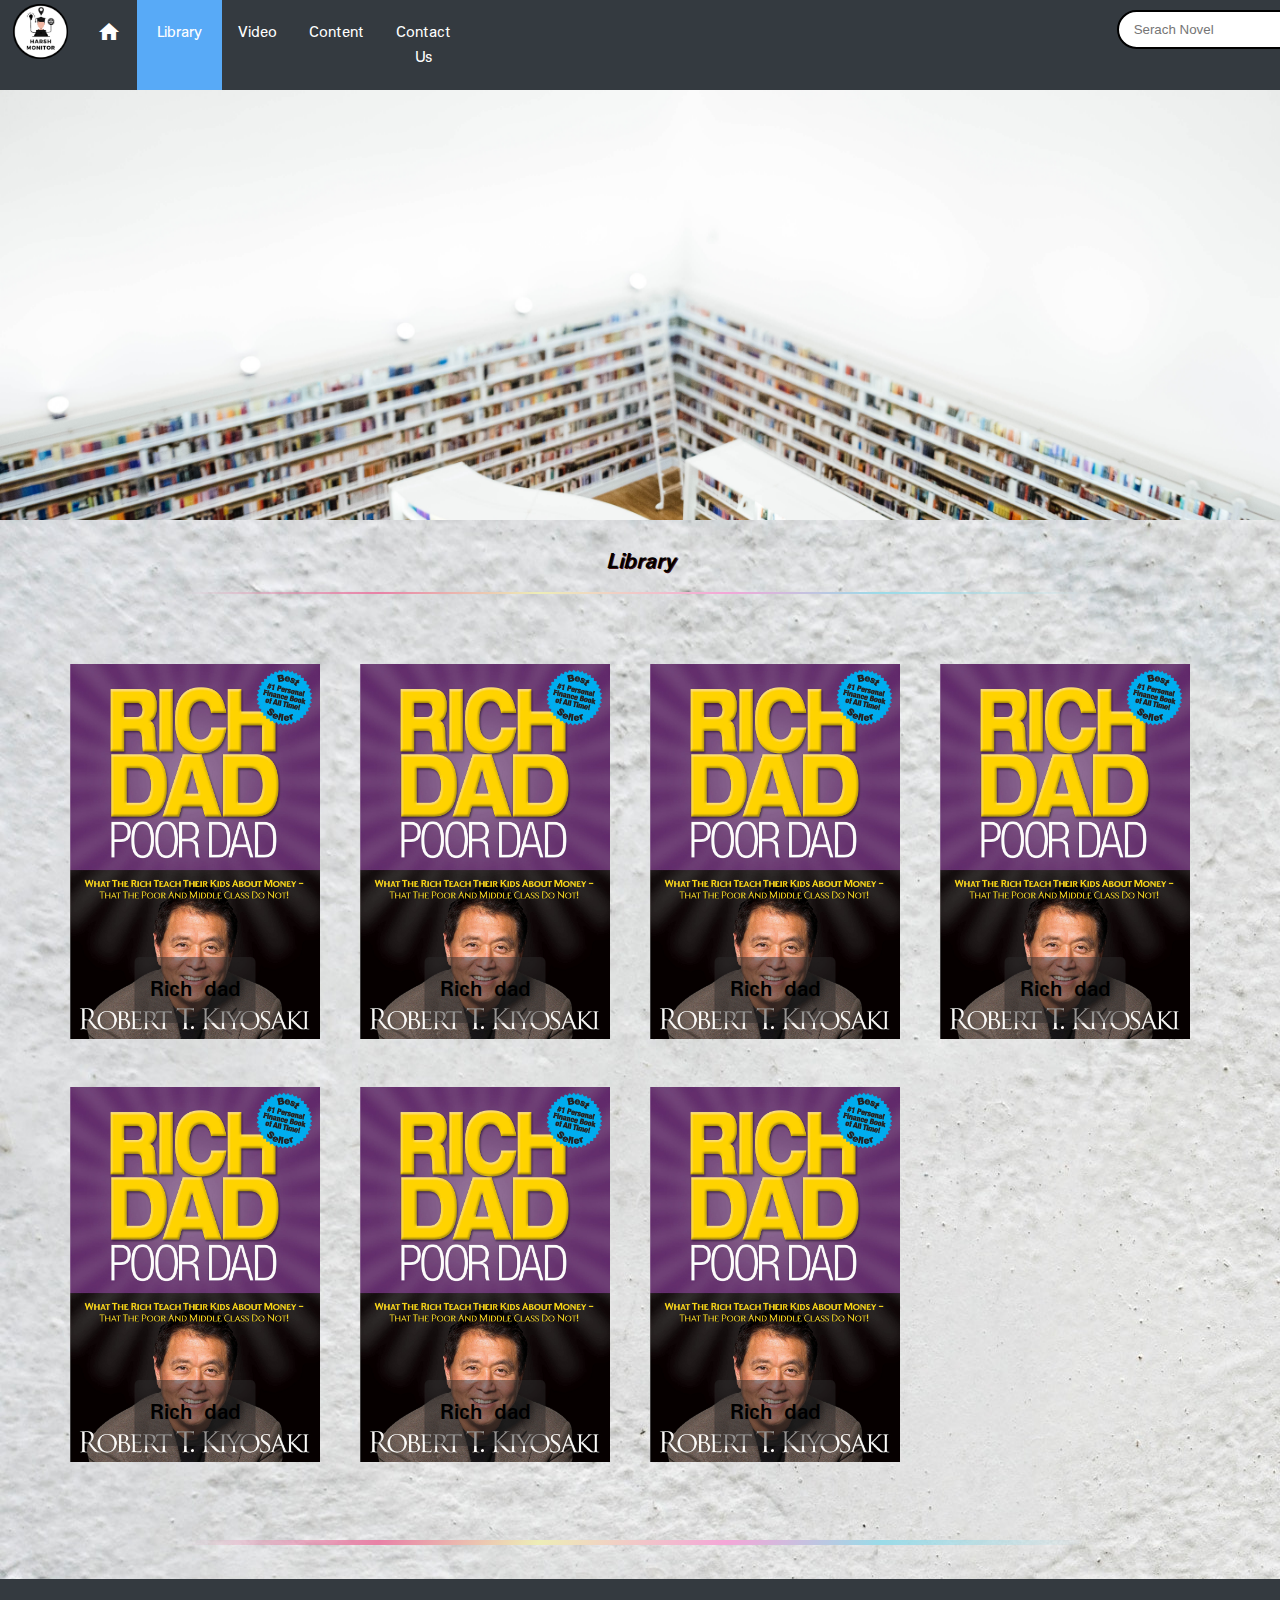
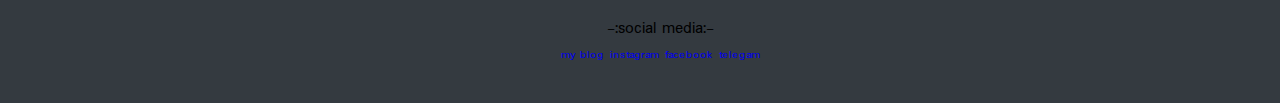
==== collage_books.html @ 4bc4c2d8 "initial commit" ====
<!DOCTYPE html>
<html lang="en">

<head>
    <meta charset="UTF-8">
    <meta name="viewport" content="width=device-width, initial-scale=1.0">
    <title>library</title>
    <link rel="stylesheet" href="css.css">
    <link rel="preconnect" href="https://fonts.gstatic.com">
    <link href="https://fonts.googleapis.com/css2?family=Roboto+Slab:wght@100&display=swap" rel="stylesheet">
    <link href="https://fonts.googleapis.com/icon?family=Material+Icons" rel="stylesheet">
    <link rel="stylesheet" href="ncss.css">
    <link rel="preconnect" href="https://fonts.gstatic.com">
    <link href="https://fonts.googleapis.com/css2?family=Padauk&display=swap" rel="stylesheet">


</head>


<body>
    <header>
        <a href="index.html"><img src="image/PicsArt_07-08-07.31.16.png" alt="logo" class="logo" style=" height: 55px;"></a>
        <nav class="nav nav-item has-dropdown">
            <a href="#"><span class="material-icons">menu</span> </a>

            <ul class="ul">
                <li class="li"> <a href="index.html"><span class="material-icons">home</span></a></li>
                <li class="li active">
                    <div class="dropdown">
                        <button class="dropbtn active">Library</button>
                        <div class="dropdown-content">
                            <a href="Library.html">Collage</a>
                            <a href="Library.html">Novel</a>
                        </div>
                    </div>

                </li>
                <li class="li"><a href="video.html">Video</a></li>
                <li class="li"><a href="content.html">Content</a></li>
                <li class="li"><a href="contact us.html">Contact Us</a></li>
            </ul>
            <div class="search">
                <input type="text" name="nsearch" id="ns" placeholder="Serach Novel">
            </div>

    </header>

    <div class="parallax_top container" style="  background-image: url(image/123.jpg);">


    </div>


    <main class="main">
<br>
        <h2 class="center heading">Library
            <hr class="hr">
        </h2>
        <div class="lib">
            <div class="row">
                <a href="#">
                    <div class="imgbox">
                        <img src="image/novel.jpg" alt="novel">
                        <h2 class=" nname">Rich dad</h2>
                    </div>
                </a>


                <a href="#">
                    <div class="imgbox">
                        <img src="image/novel.jpg" alt="novel">
                        <h2 class=" nname">Rich dad</h2>
                    </div>
                </a>


                <a href="#">
                    <div class="imgbox">
                        <img src="image/novel.jpg" alt="novel">
                        <h2 class=" nname">Rich dad</h2>
                    </div>
                </a>


                <a href="#">
                    <div class="imgbox">
                        <img src="image/novel.jpg" alt="novel">
                        <h2 class=" nname">Rich dad</h2>
                    </div>
                </a>


                <a href="#">
                    <div class="imgbox">
                        <img src="image/novel.jpg" alt="novel">
                        <h2 class=" nname">Rich dad</h2>
                    </div>
                </a>


                <a href="#">
                    <div class="imgbox">
                        <img src="image/novel.jpg" alt="novel">
                        <h2 class=" nname">Rich dad</h2>
                    </div>
                </a>


                <a href="#">
                    <div class="imgbox">
                        <img src="image/novel.jpg" alt="novel">
                        <h2 class=" nname">Rich dad</h2>
                    </div>
                </a>


            </div>
        </div>

        <hr class="hr1">
        <br>
    </main>



    <footer class="footer">
        <ul class="center">
            -:social media:-
            <br>
            <a href="work.html">my blog</a>
            <a href="work.html">instagram</a>
            <a href="work.html">facebook</a>
            <a href="work.html">telegam</a>
        </ul>

    </footer>

</body>

</html>
---- ncss.css ----
html {
    scroll-behavior: smooth;
    background-size: auto;
  }
                                                /* body */
body{
    padding: 0px;
    margin: 0px;
    font-family: 'Padauk', sans-serif;
    background-image: url(image/back1.jpg);
    
}







                                                    /* header */

/* navbar */

@media only screen and (min-width: 800px){
    header{
        display: flex;
        background-color: #343A40;
        position: sticky;
        top: 0;
        margin: 0;
        z-index: 2;
    }
    
    .logo{
    
        height: 55px;
        text-align: center;
        padding: 1px 10px 1px 10px;
        font-size: 17px;
        margin: 3px;
    }
    .ul{
        display: flex;
        overflow: auto;
        margin: 0px;
        padding: 0px;
      }
      .li
      {
        float: left;
        list-style: none;
        margin: 0px;
      
       }
    .nav>a{
        display: none;
        }
    .nav{
        display: flex;
    }
    .nav a{
        float: left;
        text-align: center;
        color:white;
        /* margin: 5px; */
        padding: 20px 16px;
        text-decoration: none;
        font-size: 17px;
    }
    
    .nav a:hover{
        background-color: #ddd;
      color: black;
    }
    
     .active {
        background-color: #58aaf7;
        /* padding: 20px; */
        color: white;
      }
    
    
      .dropdown {
        float: left;
        overflow: hidden;
      }
      
      /* Dropdown button */
      .dropdown .dropbtn {
        font-size: 17px;
        border: none;
        /* outline: none; */
        color: white;
        padding: 20px;
        background-color: inherit;
        font-family: inherit; 
        margin: 0px;
      }
      
      /* Add a red background color to navbar links on hover */
      .dropdown:hover .dropbtn {
        background-color: #ddd;
        color: black;
        width: auto;
      }
      
      /* Dropdown content (hidden by default) */
      .dropdown-content {
        display: none;
        position: absolute;
        background-color: #f9f9f9;
        box-shadow: 0px 8px 16px 0px rgba(0,0,0,0.2);
        z-index: 2;
      }
      
      /* Links inside the dropdown */
      .dropdown-content a {
        float: none;
        color: black;
        padding: 12px 16px;
        display: block;
        text-align: left;
      }
      
      
      /* Show the dropdown menu on hover */
      .dropdown:hover .dropdown-content {
        display: block;
      }
    
    .search input{
        padding: 10px 15px;
        margin-top: 10px;
        border: 2px solid black;
        border-radius: 55px;
          
    }
    .search{
        padding-left: 650px;
    }
    
    
}

@media only screen and (max-width: 800px){
    header{
        display: flex;
        justify-content: space-between;
        background-color: #343A40;
        position: sticky;
        top: 0;
        margin: 0;
        z-index: 2;
    }
    .nav a{
        text-align: center;
        color:white;
        text-decoration: none;
        font-size: 17px;
    }
    
    .logo{
    
        height: 55px;
        text-align: center;
        margin: auto;
        padding: 1px 10px 1px 10px;
        font-size: 17px;
        margin: 3px;
    }
     .ul{
        display: none;
        position: absolute ;
        top: 10px;
        width: auto;
        z-index: 2;
        background: #343A40;
        align-items: center;
        justify-content: space-around;
        height: auto;
        margin-top: 2rem;
        padding: 0.5rem;
       
        transform: translateX(-40%);
        transition: opacity .15s ease-out;
      }
      .active{
          background-color: #58aaf7;
          padding-right: 100px;
      }
      .li{
        width: 100%;
        height: 100%;
        list-style: none;
        /* border: 2px solid black; */
        /* background-color: #343A40; */
      }
      
      .nav:focus-within .ul{
        opacity: 1;
        display: block;
        pointer-events: auto;
      }
       .nav > a{
            
           display: block;
           margin-top: 20px;
           margin-right: 15px;
           float: left;
            
       }
    
    
    
    
      .dropdown {
        float: left;
        margin: 0px;
        overflow: hidden;
      }
      
      /* Dropdown button */
      .dropdown .dropbtn {
        font-size: 17px;
        border: none;
        /* outline: none; */
        color: white;
        background-color: inherit;
        font-family: inherit; 
        margin-bottom: 0%;
      }
      
      /* Add a red background color to navbar links on hover */
      .dropdown:hover .dropbtn {
        background-color: #ddd;
        color: black;
        width: auto;
      }
      
      /* Dropdown content (hidden by default) */
      .dropdown-content {
        display: none;
        position: absolute;
        background-color: #f9f9f9;
        box-shadow: 0px 8px 16px 0px rgba(0,0,0,0.2);
        z-index: 2;
      }
      
      /* Links inside the dropdown */
      .dropdown-content a {
        float: none;
        color: black;
        padding: 12px 16px;
        display: block;
        text-align: left;
      }
      
      
      /* Show the dropdown menu on hover */
      .dropdown:hover .dropdown-content {
        display: block;
      }
    
      .search input{
        padding: 10px 15px;
        margin-top: 10px;
        border: 2px solid black;
        border-radius: 55px;
          
    }
   
}











/* head image */

  @media only screen and (min-width: 800px){
    .parallax_top {
        min-height: 430px;
        width: auto;
        background-attachment: fixed;
        background-position: center;
        background-repeat: no-repeat;
        background-size: cover;
      }
    
    
}
@media only screen and (max-width: 800px){
    .parallax_top {
        display: none;
      }
    
}






                                             /* main */
main{
    background-image: url(image/back1.jpg);
    background-color: aliceblue;
    /* background-repeat: repeat; */
    
}


/* main  heading*/

  .heading{
    margin-top: 0px;
    font-weight: bold;
    text-shadow: 1px 1px 0px rgb(71, 16, 16);
    font-style: italic;
  }
  .hr{
    border: 0;  
    padding-top:0px; 
    height: 2px; 
    background-image: linear-gradient( 122.3deg,  rgba(111,71,133,0) 14.6%, rgba(232,129,166,1) 29.6%, rgba(237,237,183,1) 42.1%, rgba(244,166,215,1) 56.7%, rgba(154,219,232,1) 68.7%, rgba(238,226,159,0) 84.8% );
  }
 

 /* main home */



  .block1{
    padding: 20px;
    margin:  0px;
    display: flex;
    background-repeat: no-repeat;
    background-size:cover;
    height: 600px;
}
.block1 div{
    margin: auto;
    margin-top: 10px;
    
}
.block2{
    
    padding: 20px;
    margin:  0px;
    display: flex;
    background-repeat: no-repeat;
    background-size:cover;
    height: 600px;
}
.block2 div{
    color: white;
    margin: auto;
    margin-top: 10px;
    
}
.block3{
    padding: 20px;
    margin:  0px;
    display: flex;
    background-repeat: no-repeat;
    background-size:cover;
    height: 600px;
}
.block3 div{
    margin: auto;
    margin-top: 10px;
    /* color: white; */
    
}


.center{
    text-align: center;
}

.but{
    padding: 10px;
    border: 2px solid #58aaf7 ;
    color: #58aaf7;
    width: 270px;
}
.but:hover{
    background-color: #58aaf7;
    color: black;
}





/* main form */
.contact{
    display: flex;
    text-align: justify;
    background-color: rgb(68, 67, 67);
    margin: 20px;   
}
.pcontact{
    flex: 1;
    margin: auto;
    text-align: center;  
    color: white;
    font-size: 20px;     
}
.pcontact img{
    padding-bottom: 15px;
}
.cform{
    text-align: center;
    background-color:white;
    margin: 5px;
    padding: 125px;
    flex: 1.5;


}
.main input {
    margin-bottom:20px; 
    padding:5px ;
    font-size:22px;
    background: none;
    width:100%;
    background-color: rgb(189, 217, 226);
}
textarea{
    margin-bottom:20px; 
    padding:5px ;
    width:100%;
    font-size:20px;
    background: none;
    background-color: lightblue;
}
button {
    margin-bottom:20px; 
    padding:5px ;
    font-size:22px;
    background: none;
    width:60%;
}
.parallax_top1 {
    min-height: 260px;
    width: auto;
    background-attachment: fixed;
    background-position: center;
    background-repeat: no-repeat;
    background-size: cover    ;
  }












/* main video */
.row{
    display: flex;
    flex-wrap: wrap;
    }
    
    
  @media only screen and (min-width: 800px){
    
    .box{
        border-radius: 5px;
        text-align: center;
        margin: auto;
        margin-top: 5px;
        margin-bottom: 10px;
        background-color: aliceblue;
        /* border:  2px solid black; */
        width: 400px;
        
        box-shadow: 1px 3px 5px  rgb(65, 63, 63);
    }
    .box iframe{
        width:400px;
        height: 315px;
    }
    .box h1{
        position: absolute;
    }
    
    .box a{
        text-decoration: none;
        color: black;
    }

  }

  @media only screen and (max-width: 800px){
    .box{
        border-radius: 5px;
        text-align: center;
        margin: auto;
        margin-top: 5px;
        margin-bottom: 10px;
        background-color: aliceblue;
        /* border:  2px solid black; */
        width: 330px;
        
        box-shadow: 1px 3px 5px  rgb(65, 63, 63);
    }
    .box iframe{
        width:330px;
        height: 315px;
    }
    .box h1{
        position: absolute;
    }
    
    .box a{
        text-decoration: none;
        color: black;
    }


  }


/* main image  */
.lib{
    margin: 50px;
}

.imgbox{
    position: relative;
    z-index: 1;
    text-align: center;
    margin-top: 10px;
    margin-bottom: 10px;
    margin: 20px;
    
   
}
.imgbox:hover{
    box-shadow: 5px 5px 5px  rgb(65, 63, 63);
    cursor: pointer;
    margin: 15px;    
}
.imgbox img{
    width: 250px;
}
.imgbox img:hover{
    width: 251.5px;
}

.nname{
    position: absolute;
    top: 80%;
    left: 50%;
    transform: translate(-50%, -50%);
    background: rgb(247, 243, 243); 
    background: rgba(44, 41, 41, 0.5);
    color: #000000; /* Grey text */
    padding: 15px; 
    border-radius: 5px;
    
}

/* main content */

.content{
    border: 2px solid rgb(112, 111, 108);
    margin: 20px;    
    padding:0px 5px;
    text-align: center;    
    box-shadow:2px 3px 1px rgb(194, 180, 154) ;
    
}
.content_color{
    background-color:rgb(216, 212, 207);
}
.head-content{
    margin-bottom: 0px;
}
.content a{
    text-decoration: none;
}

.hr1{
    border: 0;  
    padding-top:0px; 
    height: 5px; 
    background-image: linear-gradient( 122.3deg,  rgba(111,71,133,0) 14.6%, rgba(232,129,166,1) 29.6%, rgba(237,237,183,1) 42.1%, rgba(244,166,215,1) 56.7%, rgba(154,219,232,1) 68.7%, rgba(238,226,159,0) 84.8% );
    margin-bottom: 10px;
  }
#content{
    padding-bottom: 50px;
}










                                                    /* footer */



.footer{
  background-color: #343A40;
  padding: 20px;
  font-size: 17px;
  }
 .footer a{
  text-decoration: none;
  /* color: white; */
  font-size: 12px;   
  }
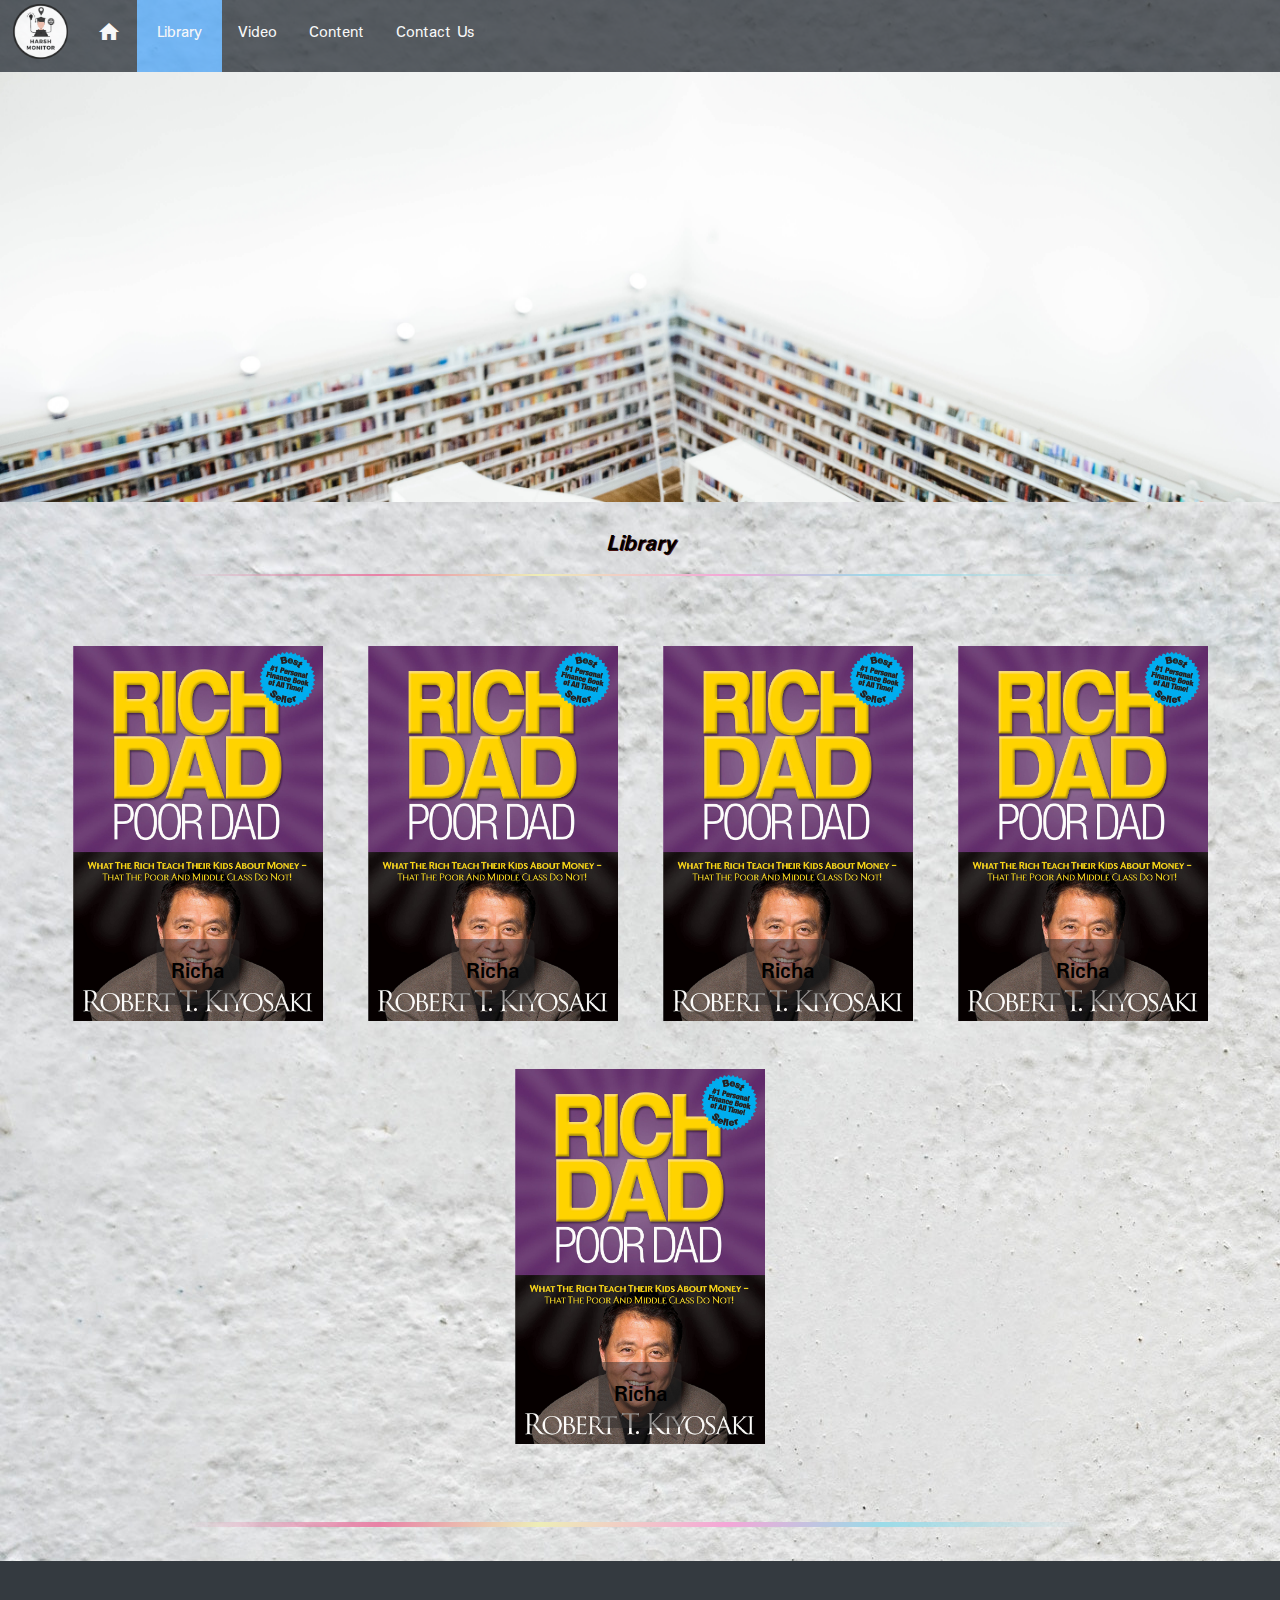
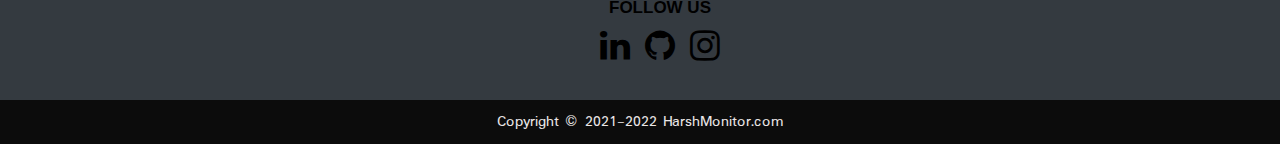
==== commit b655e4ae: "majar change" ====
--- a/collage_books.html
+++ b/collage_books.html
@@ -12,6 +12,7 @@
     <link rel="stylesheet" href="ncss.css">
     <link rel="preconnect" href="https://fonts.gstatic.com">
     <link href="https://fonts.googleapis.com/css2?family=Padauk&display=swap" rel="stylesheet">
+    <link rel="stylesheet" href="http://cdnjs.cloudflare.com/ajax/libs/font-awesome/4.3.0/css/font-awesome.min.css">
 
 
 </head>
@@ -39,9 +40,9 @@
                 <li class="li"><a href="content.html">Content</a></li>
                 <li class="li"><a href="contact us.html">Contact Us</a></li>
             </ul>
-            <div class="search">
+            <!-- <div class="search">
                 <input type="text" name="nsearch" id="ns" placeholder="Serach Novel">
-            </div>
+            </div> -->
 
     </header>
 
@@ -58,82 +59,120 @@
         </h2>
         <div class="lib">
             <div class="row">
-                <a href="#">
-                    <div class="imgbox">
+                <div class="contaniar">
+                    <div class="imgbox" onclick="hide(richa)">
                         <img src="image/novel.jpg" alt="novel">
-                        <h2 class=" nname">Rich dad</h2>
+                        <h2 class=" nname">Richa</h2>
                     </div>
-                </a>
+
+                    <div id="richa" style="display: none;">
+                        <div id="bar">
+                            <a href="#"><button class="READ">READ</button></a>
+          <a href="#"><button class="PURCHASE">PURCHASE</button></a>
+          <a href="#"><button class="RENT">RENT</button></a>
+                        </div>
+                    </div>
+                </div>
 
 
-                <a href="#">
-                    <div class="imgbox">
+
+                <div class="contaniar">
+                    <div class="imgbox" onclick="hide(rich)">
                         <img src="image/novel.jpg" alt="novel">
-                        <h2 class=" nname">Rich dad</h2>
+                        <h2 class=" nname">Richa</h2>
                     </div>
-                </a>
+
+                    <div id="rich" style="display: none;">
+                        <div id="bar">
+                            <a href="#"><button class="READ">READ</button></a>
+          <a href="#"><button class="PURCHASE">PURCHASE</button></a>
+          <a href="#"><button class="RENT">RENT</button></a>
+                        </div>
+                    </div>
+                </div>
 
 
-                <a href="#">
-                    <div class="imgbox">
+
+                <div class="contaniar">
+                    <div class="imgbox" onclick="hide(rich_dad)">
                         <img src="image/novel.jpg" alt="novel">
-                        <h2 class=" nname">Rich dad</h2>
+                        <h2 class=" nname">Richa</h2>
                     </div>
-                </a>
+
+                    <div id="rich_dad" style="display: none;">
+                        <div id="bar">
+                            <a href="#"><button class="READ">READ</button></a>
+                            <a href="#"><button class="PURCHASE">PURCHASE</button></a>
+                            <a href="#"><button class="RENT">RENT</button></a>
+                        </div>
+                    </div>
+                </div>
 
 
-                <a href="#">
-                    <div class="imgbox">
+
+                <div class="contaniar">
+                    <div class="imgbox" onclick="hide(rich_dad1)">
                         <img src="image/novel.jpg" alt="novel">
-                        <h2 class=" nname">Rich dad</h2>
+                        <h2 class=" nname">Richa</h2>
                     </div>
-                </a>
+
+                    <div id="rich_dad1" style="display: none;">
+                        <div id="bar">
+                            <a href="#"><button class="READ">READ</button></a>
+          <a href="#"><button class="PURCHASE">PURCHASE</button></a>
+          <a href="#"><button class="RENT">RENT</button></a>
+                        </div>
+                    </div>
+                </div>
 
 
-                <a href="#">
-                    <div class="imgbox">
+
+                <div class="contaniar">
+                    <div class="imgbox" onclick="hide(rich_dad2)">
                         <img src="image/novel.jpg" alt="novel">
-                        <h2 class=" nname">Rich dad</h2>
+                        <h2 class=" nname">Richa</h2>
                     </div>
-                </a>
 
+                    <div id="rich_dad2" style="display: none;">
+                        <div id="bar">
+                            <a href="#"><button class="READ">READ</button></a>
+          <a href="#"><button class="PURCHASE">PURCHASE</button></a>
+          <a href="#"><button class="RENT">RENT</button></a>
+                        </div>
+                    </div>
+                </div>
 
-                <a href="#">
-                    <div class="imgbox">
-                        <img src="image/novel.jpg" alt="novel">
-                        <h2 class=" nname">Rich dad</h2>
-                    </div>
-                </a>
-
-
-                <a href="#">
-                    <div class="imgbox">
-                        <img src="image/novel.jpg" alt="novel">
-                        <h2 class=" nname">Rich dad</h2>
-                    </div>
-                </a>
 
 
             </div>
         </div>
-
+        
         <hr class="hr1">
         <br>
     </main>
-
-
+    
 
     <footer class="footer">
         <ul class="center">
-            -:social media:-
-            <br>
-            <a href="work.html">my blog</a>
-            <a href="work.html">instagram</a>
-            <a href="work.html">facebook</a>
-            <a href="work.html">telegam</a>
+            FOLLOW US
+            <div class="foot">
+                <a href="https://www.linkedin.com/in/harsh-sahu-14397a20b/"><i class="fa fa-linkedin size"></i></a>
+                <a href="https://github.com/harksahu"><i class="fa fa-github size"></i></a>
+                <a href="https://www.instagram.com/thoughts_castle/"><i class="fa fa-instagram size"></i></a>
+            </div>
         </ul>
 
     </footer>
+    
+    <p class="center copyright">Copyright © 2021-2022 HarshMonitor.com</p>
+    
+    
+            <script>
+                function hide(idd) {
+                    (idd.style.display != 'none') ? (idd.style.display = 'none') : (idd.style.display = 'block');
+                }
+            </script>
+    
 
 </body>
 
--- a/ncss.css
+++ b/ncss.css
@@ -1,7 +1,7 @@
-html {
-    scroll-behavior: smooth;
-    background-size: auto;
-  }
+html{
+  scroll-behavior: smooth;
+  background-size: auto;
+}
                                                 /* body */
 body{
     padding: 0px;
@@ -28,8 +28,11 @@
         position: sticky;
         top: 0;
         margin: 0;
+        opacity: 0.8;
+
         z-index: 2;
     }
+   
     
     .logo{
     
@@ -136,139 +139,136 @@
           
     }
     .search{
-        padding-left: 650px;
-    }
+      display: block;
+      justify-content: flex-end;
+      size: 5px;
+      }
     
     
 }
 
 @media only screen and (max-width: 800px){
     header{
-        display: flex;
-        justify-content: space-between;
+      
         background-color: #343A40;
         position: sticky;
         top: 0;
+        opacity: 0.8;
         margin: 0;
         z-index: 2;
     }
-    .nav a{
-        text-align: center;
-        color:white;
-        text-decoration: none;
-        font-size: 17px;
-    }
-    
     .logo{
-    
-        height: 55px;
-        text-align: center;
-        margin: auto;
-        padding: 1px 10px 1px 10px;
-        font-size: 17px;
-        margin: 3px;
-    }
-     .ul{
-        display: none;
-        position: absolute ;
-        top: 10px;
-        width: auto;
-        z-index: 2;
-        background: #343A40;
-        align-items: center;
-        justify-content: space-around;
-        height: auto;
-        margin-top: 2rem;
-        padding: 0.5rem;
-       
-        transform: translateX(-40%);
-        transition: opacity .15s ease-out;
-      }
-      .active{
-          background-color: #58aaf7;
-          padding-right: 100px;
-      }
-      .li{
-        width: 100%;
-        height: 100%;
-        list-style: none;
-        /* border: 2px solid black; */
-        /* background-color: #343A40; */
-      }
-      
-      .nav:focus-within .ul{
-        opacity: 1;
-        display: block;
-        pointer-events: auto;
-      }
-       .nav > a{
-            
-           display: block;
-           margin-top: 20px;
-           margin-right: 15px;
-           float: left;
-            
-       }
-    
-    
-    
-    
-      .dropdown {
-        float: left;
-        margin: 0px;
-        overflow: hidden;
-      }
-      
-      /* Dropdown button */
-      .dropdown .dropbtn {
-        font-size: 17px;
-        border: none;
-        /* outline: none; */
-        color: white;
-        background-color: inherit;
-        font-family: inherit; 
-        margin-bottom: 0%;
-      }
-      
-      /* Add a red background color to navbar links on hover */
-      .dropdown:hover .dropbtn {
-        background-color: #ddd;
-        color: black;
-        width: auto;
-      }
-      
-      /* Dropdown content (hidden by default) */
-      .dropdown-content {
-        display: none;
-        position: absolute;
-        background-color: #f9f9f9;
-        box-shadow: 0px 8px 16px 0px rgba(0,0,0,0.2);
-        z-index: 2;
-      }
-      
-      /* Links inside the dropdown */
-      .dropdown-content a {
-        float: none;
-        color: black;
-        padding: 12px 16px;
-        display: block;
-        text-align: left;
-      }
-      
-      
-      /* Show the dropdown menu on hover */
-      .dropdown:hover .dropdown-content {
-        display: block;
-      }
-    
-      .search input{
-        padding: 10px 15px;
-        margin-top: 10px;
-        border: 2px solid black;
-        border-radius: 55px;
-          
-    }
-   
+      /* align-items: center; */
+      height: 55px;
+      /* text-align: center; */
+      padding: 1px 10px 1px 10px;
+      font-size: 17px;
+      display: block;
+      margin: auto;
+
+
+  }
+  .ul{
+      display: flex;
+      overflow: auto;
+      margin: 0px;
+      padding: 0px;
+      margin: auto;
+    }
+    .li
+    {
+      float: left;
+      list-style: none;
+      margin: 0px;
+    
+     }
+  .nav>a{
+      display: none;
+      }
+  .nav{
+      display: flex;
+  }
+  .nav a{
+      float: left;
+      text-align: center;
+      color:white;
+      /* margin: 5px; */
+      padding: 20px 16px;
+      text-decoration: none;
+      font-size: 17px;
+  }
+  
+  .nav a:hover{
+      background-color: #ddd;
+    color: black;
+  }
+  
+   .active {
+      background-color: #58aaf7;
+      /* padding: 20px; */
+      color: white;
+    }
+  
+  
+    .dropdown {
+      float: left;
+      overflow: hidden;
+    }
+    
+    /* Dropdown button */
+    .dropdown .dropbtn {
+      font-size: 17px;
+      border: none;
+      /* outline: none; */
+      color: white;
+      padding: 20px;
+      background-color: inherit;
+      font-family: inherit; 
+      margin: 0px;
+    }
+    
+    /* Add a red background color to navbar links on hover */
+    .dropdown:hover .dropbtn {
+      background-color: #ddd;
+      color: black;
+      width: auto;
+    }
+    
+    /* Dropdown content (hidden by default) */
+    .dropdown-content {
+      display: none;
+      position: absolute;
+      background-color: #f9f9f9;
+      box-shadow: 0px 8px 16px 0px rgba(0,0,0,0.2);
+      z-index: 2;
+    }
+    
+    /* Links inside the dropdown */
+    .dropdown-content a {
+      float: none;
+      color: black;
+      padding: 12px 16px;
+      display: block;
+      text-align: left;
+    }
+    
+    
+    /* Show the dropdown menu on hover */
+    .dropdown:hover .dropdown-content {
+      display: block;
+    }
+  
+  .search input{
+      padding: 10px 15px;
+      margin-top: 10px;
+      border: 2px solid black;
+      border-radius: 55px;
+        
+  }
+  .search{
+      padding-left: 650px;
+  }
+     
 }
 
 
@@ -312,7 +312,6 @@
     background-image: url(image/back1.jpg);
     background-color: aliceblue;
     /* background-repeat: repeat; */
-    
 }
 
 
@@ -342,7 +341,7 @@
     display: flex;
     background-repeat: no-repeat;
     background-size:cover;
-    height: 600px;
+    height: 100vh;
 }
 .block1 div{
     margin: auto;
@@ -356,7 +355,7 @@
     display: flex;
     background-repeat: no-repeat;
     background-size:cover;
-    height: 600px;
+    height: 100vh;
 }
 .block2 div{
     color: white;
@@ -370,7 +369,7 @@
     display: flex;
     background-repeat: no-repeat;
     background-size:cover;
-    height: 600px;
+    height: 100vh;
 }
 .block3 div{
     margin: auto;
@@ -389,11 +388,15 @@
     border: 2px solid #58aaf7 ;
     color: #58aaf7;
     width: 270px;
+    transition: all 1s ease-in-out;
 }
 .but:hover{
-    background-color: #58aaf7;
-    color: black;
-}
+  background-color: #58aaf7;
+  color: black;
+  /* animation: harsh 2s ease-in 1 1 reverse alternate; */
+  transform:translateX(15px) ;  
+}
+
 
 
 
@@ -535,11 +538,17 @@
 
 
 /* main image  */
-.lib{
+
+
+
+@media only screen and (min-width: 800px){
+  .lib{
     margin: 50px;
-}
-
-.imgbox{
+    transition: all 1s ease-in-out;
+  
+  }
+  
+  .imgbox{
     position: relative;
     z-index: 1;
     text-align: center;
@@ -548,32 +557,221 @@
     margin: 20px;
     
    
-}
-.imgbox:hover{
+  }
+  .imgbox:hover{
     box-shadow: 5px 5px 5px  rgb(65, 63, 63);
     cursor: pointer;
-    margin: 15px;    
-}
+    transform: scale(1.1);   
+  }
+
 .imgbox img{
-    width: 250px;
-}
-.imgbox img:hover{
-    width: 251.5px;
-}
-
+  width: 250px;
+}
 .nname{
-    position: absolute;
-    top: 80%;
-    left: 50%;
-    transform: translate(-50%, -50%);
-    background: rgb(247, 243, 243); 
-    background: rgba(44, 41, 41, 0.5);
-    color: #000000; /* Grey text */
-    padding: 15px; 
-    border-radius: 5px;
-    
-}
-
+  position: absolute;
+  top: 80%;
+  left: 50%;
+  transform: translate(-50%, -50%);
+  background: rgb(247, 243, 243); 
+  background: rgba(44, 41, 41, 0.5);
+  color: #000000; /* Grey text */
+  padding: 15px; 
+  border-radius: 5px;
+  
+}
+.contaniar {
+display: flex;
+/* border: 2px solid black; */
+padding: 0;
+align-items: center;
+margin: auto;
+
+}
+
+.contaniar:hover {
+transform: scale(1.1);
+
+}
+
+#bar {
+margin-left: -25px;
+
+/* border: 2px solid black; */
+
+}
+
+#bar button {
+display: block;
+border-radius: 20px;
+transform: rotate(90deg);
+margin-top: 20px;
+
+
+}
+#bar a{
+text-decoration: none;
+
+}
+
+#bar button:hover {
+/* box-shadow: 5px 5px 5px  rgb(65, 63, 63); */
+
+}
+
+.READ {
+margin-bottom: 100px;
+margin-left: -11px;
+width: 100%;
+background-color: #58aaf7;
+
+
+}
+
+.READ:hover {
+box-shadow: 5px 5px 5px rgb(65, 63, 63);
+background-color: #2a8ce7;
+}
+
+.PURCHASE {
+margin-bottom: 100px;
+width: 150%;
+margin-left: -36px;
+background-color: rgb(247, 72, 72);
+
+}
+
+.PURCHASE:hover {
+box-shadow: 5px 5px 5px rgb(65, 63, 63);
+background-color: rgb(241, 47, 47);
+
+}
+
+.RENT {
+margin-top: 100px;
+margin-left: -11px;
+width: 100%;
+
+}
+
+.RENT:hover {
+box-shadow: 5px 5px 5px rgb(65, 63, 63);
+
+}
+}
+
+@media only screen and (max-width: 800px){
+  .lib{
+    margin: 25px;
+    /* border: 2px solid black; */
+    transition: all 1s ease-in-out;
+  
+  }
+  
+  .imgbox{
+    position: relative;
+    z-index: 1;
+    text-align: center;
+    margin-top: 5px;
+    margin-bottom: 5px;
+    margin: 10px;
+    
+   
+  }
+  .imgbox:hover{
+    box-shadow: 3px 3px 3px  rgb(65, 63, 63);
+    cursor: pointer;
+    transform: scale(1.1);   
+  }
+  .imgbox img{
+    width: 100px;
+  
+  }
+  .nname{
+      position: absolute;
+      top: 70%;
+      left: 50%;
+      transform: translate(-50%, -50%);
+      background: rgb(247, 243, 243); 
+      background: rgba(44, 41, 41, 0.5);
+      color: #000000; /* Grey text */
+      padding: 5px; 
+      font-size: medium;
+      border-radius: 5px;
+      
+  }
+  .contaniar {
+    display: flex;
+    /* border: 2px solid black; */
+    padding: 0;
+    align-items: center;
+    margin: auto;
+  
+  }
+  
+  .contaniar:hover {
+    transform: scale(1.1);
+  
+  }
+  
+  #bar {
+    margin-left: -10px;
+    /* border: 2px solid black; */
+  
+  }
+  
+  #bar button {
+    display: block;
+    border-radius: 20px;
+    transform: rotate(90deg);
+    margin-top: 20px;
+  font-size: small;
+  
+  }
+  #bar a{
+    text-decoration: none;
+  
+  }
+  
+  .READ {
+    margin-bottom: 50px;
+    margin-left: -11px;
+    width: 100%;
+    background-color: #58aaf7;
+  
+  
+  }
+  
+  .READ:hover {
+    box-shadow: 3px 3px 3px rgb(65, 63, 63);
+    background-color: #2a8ce7;
+  }
+  
+  .PURCHASE {
+    margin-bottom: 50px;
+    width: 170%;
+    margin-left: -31px;
+    background-color: rgb(247, 72, 72);
+  
+  }
+  
+  .PURCHASE:hover {
+    box-shadow: 3px 3px 3px rgb(65, 63, 63);
+    background-color: rgb(241, 47, 47);
+  
+  }
+  
+  .RENT {
+    margin-top: 50px;
+    margin-left: -11px;
+    width: 100%;
+  
+  }
+  
+  .RENT:hover {
+    box-shadow: 3px 3px 3px rgb(65, 63, 63);
+  
+  }
+  }
 /* main content */
 
 .content{
@@ -622,11 +820,43 @@
   background-color: #343A40;
   padding: 20px;
   font-size: 17px;
+  font-family: Open Sans,Helvetica,Arial,sans-serif;
+  font-weight: bold;
   }
  .footer a{
   text-decoration: none;
   /* color: white; */
   font-size: 12px;   
   }
-                                                    
-                                                                                                      +   
+  .foot{
+    margin-top: 10px;
+  }
+
+
+  .size:before {
+    /* content: "\f16d"; */
+    font-size: 35px;
+    /* color: ; */
+    padding: 5px;
+    text-decoration: none;
+    color: black;
+}
+  
+.copyright{
+  background-color: #0c0c0c;
+  color: #eae6e6;
+  margin: 0;
+  padding: 10px;
+}
+  
+
+/* doddles */
+#doddle{
+  width: 20%;
+  height: 20%;
+  /* display: ; */
+  position: ;
+  align-self: flex-end;
+  margin-bottom: -20px;
+}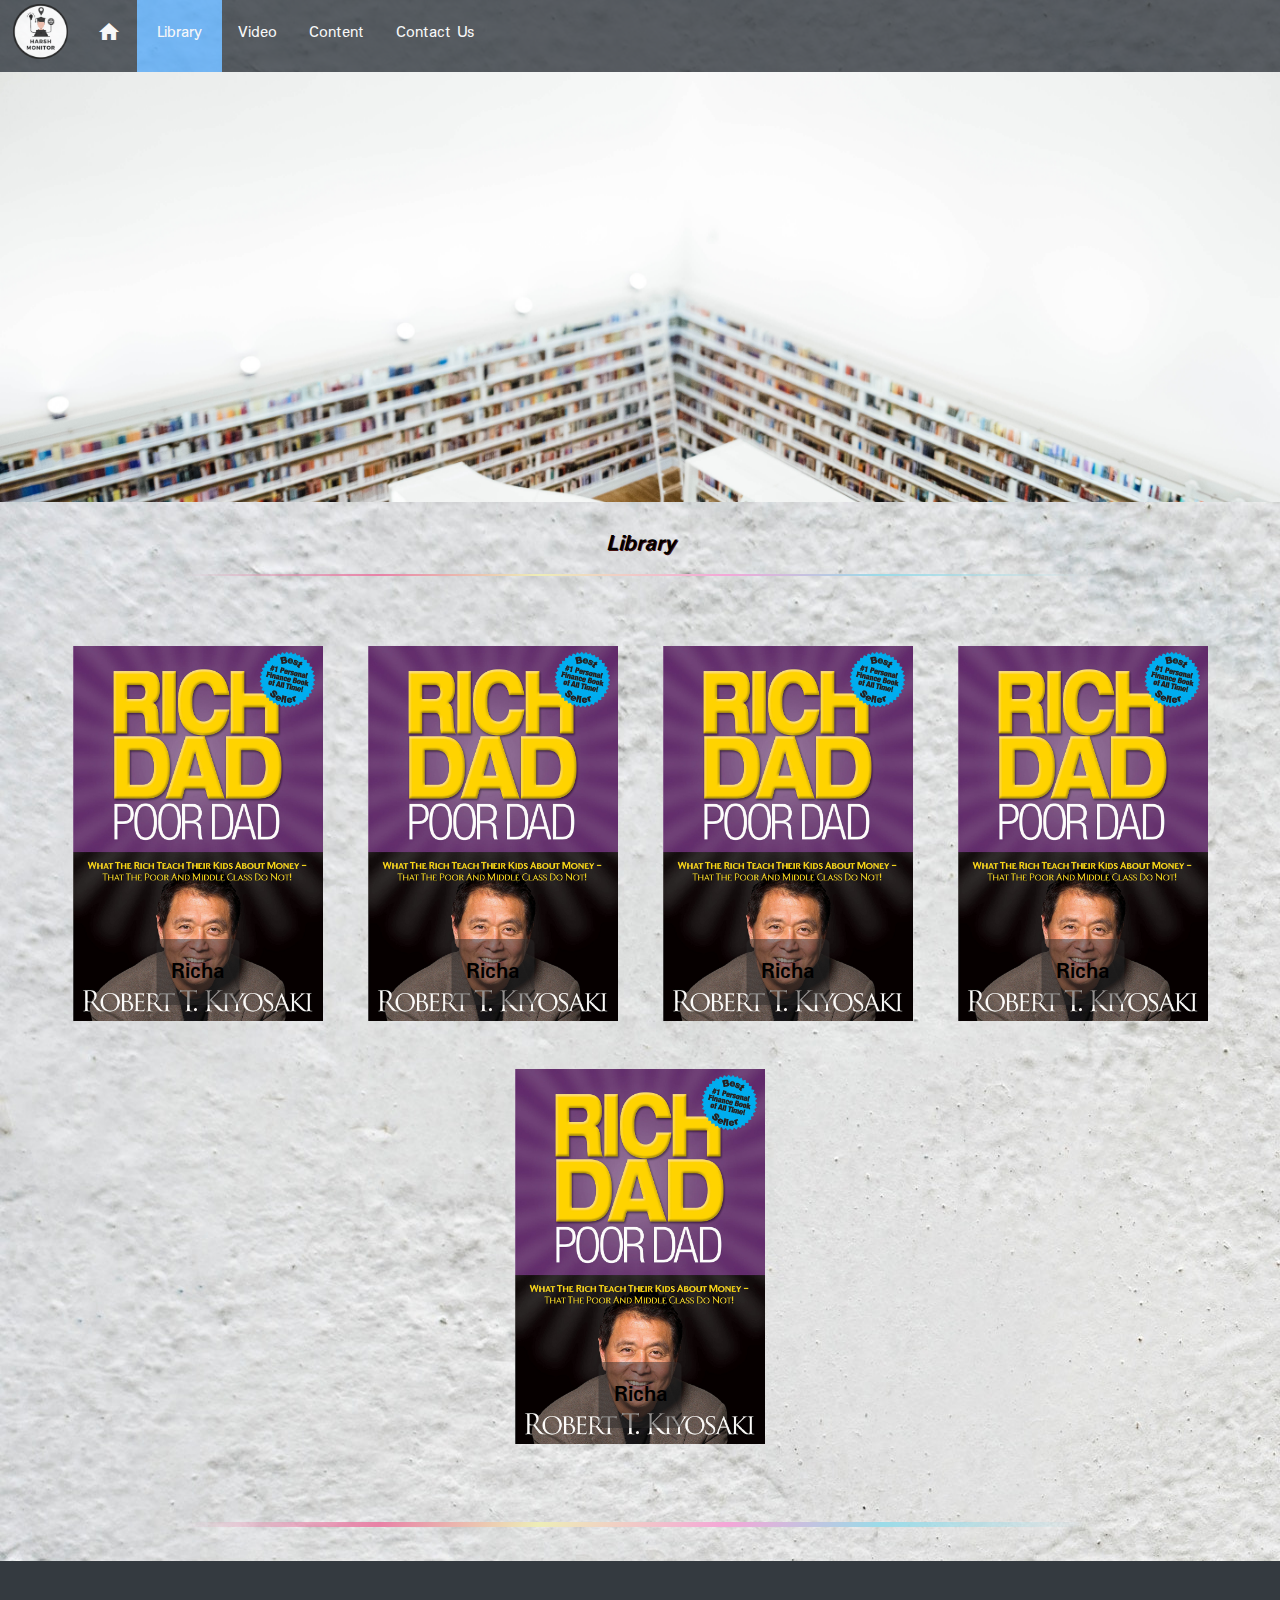
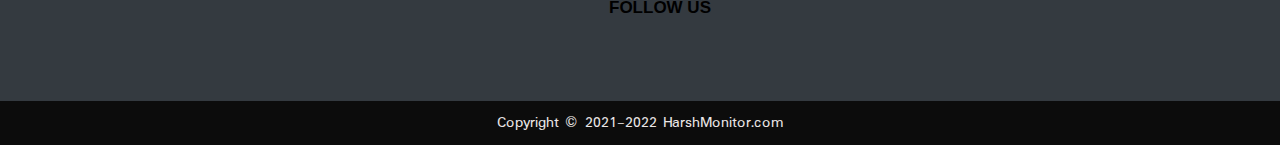
==== commit 015effdb: "majar update" ====
--- a/collage_books.html
+++ b/collage_books.html
@@ -12,7 +12,8 @@
     <link rel="stylesheet" href="ncss.css">
     <link rel="preconnect" href="https://fonts.gstatic.com">
     <link href="https://fonts.googleapis.com/css2?family=Padauk&display=swap" rel="stylesheet">
-    <link rel="stylesheet" href="http://cdnjs.cloudflare.com/ajax/libs/font-awesome/4.3.0/css/font-awesome.min.css">
+    <!-- <link rel="stylesheet" href="http://cdnjs.cloudflare.com/ajax/libs/font-awesome/4.3.0/css/font-awesome.min.css"> -->
+    <link rel="stylesheet" href="https://cdnjs.cloudflare.com/ajax/libs/font-awesome/5.15.4/css/all.min.css" integrity="sha512-1ycn6IcaQQ40/MKBW2W4Rhis/DbILU74C1vSrLJxCq57o941Ym01SwNsOMqvEBFlcgUa6xLiPY/NS5R+E6ztJQ==" crossorigin="anonymous" referrerpolicy="no-referrer" />
 
 
 </head>
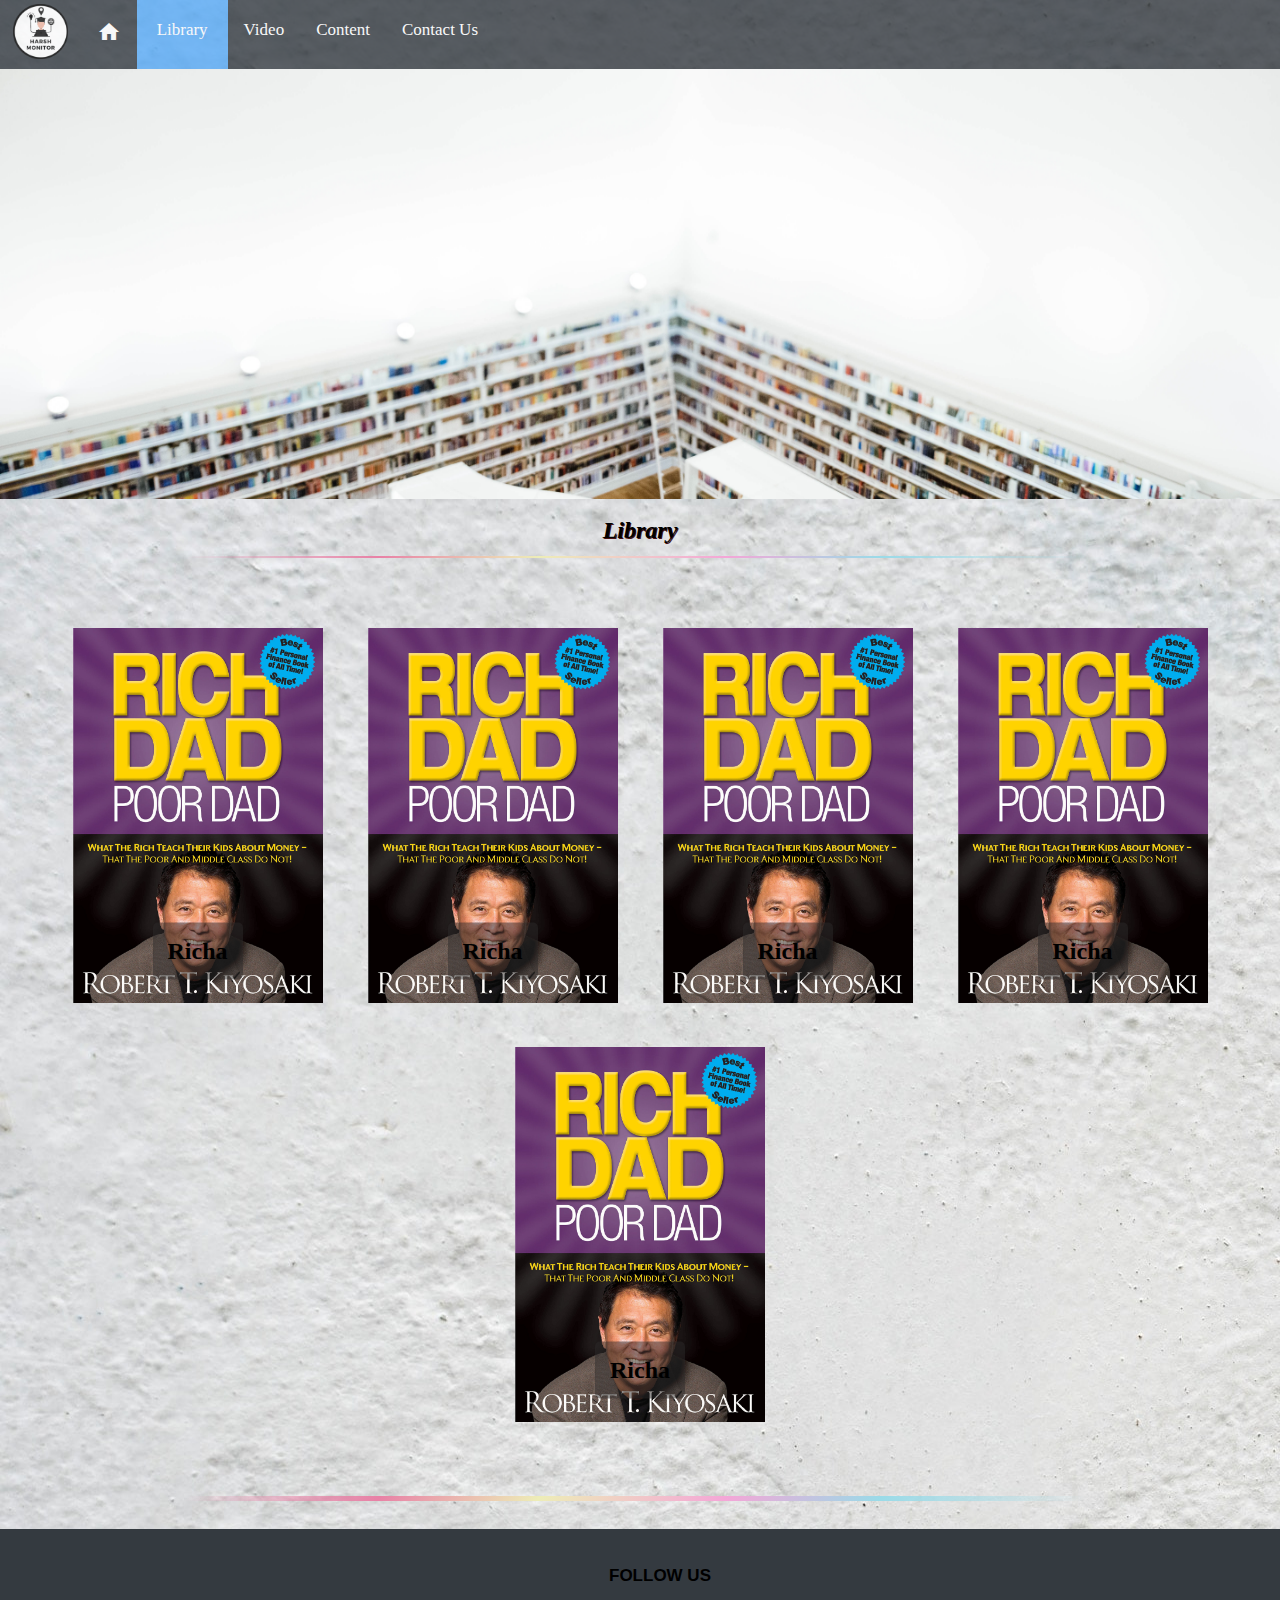
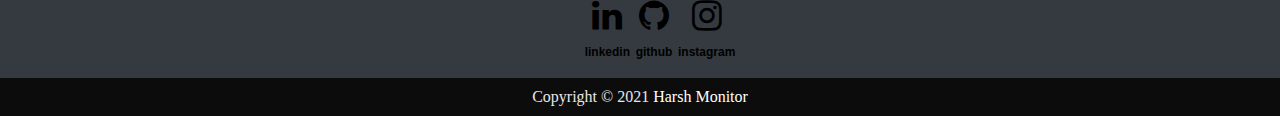
==== commit 5ff867ea: "update" ====
--- a/collage_books.html
+++ b/collage_books.html
@@ -12,8 +12,8 @@
     <link rel="stylesheet" href="ncss.css">
     <link rel="preconnect" href="https://fonts.gstatic.com">
     <link href="https://fonts.googleapis.com/css2?family=Padauk&display=swap" rel="stylesheet">
-    <!-- <link rel="stylesheet" href="http://cdnjs.cloudflare.com/ajax/libs/font-awesome/4.3.0/css/font-awesome.min.css"> -->
     <link rel="stylesheet" href="https://cdnjs.cloudflare.com/ajax/libs/font-awesome/5.15.4/css/all.min.css" integrity="sha512-1ycn6IcaQQ40/MKBW2W4Rhis/DbILU74C1vSrLJxCq57o941Ym01SwNsOMqvEBFlcgUa6xLiPY/NS5R+E6ztJQ==" crossorigin="anonymous" referrerpolicy="no-referrer" />
+    <link rel="stylesheet" href="http://cdnjs.cloudflare.com/ajax/libs/font-awesome/4.3.0/css/font-awesome.min.css">
 
 
 </head>
@@ -157,15 +157,32 @@
         <ul class="center">
             FOLLOW US
             <div class="foot">
-                <a href="https://www.linkedin.com/in/harsh-sahu-14397a20b/"><i class="fa fa-linkedin size"></i></a>
-                <a href="https://github.com/harksahu"><i class="fa fa-github size"></i></a>
-                <a href="https://www.instagram.com/thoughts_castle/"><i class="fa fa-instagram size"></i></a>
+                <a href="https://www.linkedin.com/in/harsh-sahu-14397a20b/">
+                    <div>
+                        <i class="fa fa-linkedin size"></i>
+                        <p>linkedin</p>
+                    </div>
+                </a>
+                <a href="https://github.com/harksahu">
+                    <div>
+                        <i class="fa fa-github size"></i>
+                        <p>github</p>
+
+                    </div>
+                </a>
+                <a href="https://www.instagram.com/thoughts_castle/">
+                    <div>
+                        <i class="fa fa-instagram size"></i>
+                        <p>instagram</p>
+                    </div>
+                </a>
             </div>
         </ul>
 
     </footer>
     
-    <p class="center copyright">Copyright © 2021-2022 HarshMonitor.com</p>
+    <p class="center copyright">Copyright © 2021 <a href="index.html">Harsh Monitor</a></p>
+
     
     
             <script>
--- a/ncss.css
+++ b/ncss.css
@@ -6,7 +6,8 @@
 body{
     padding: 0px;
     margin: 0px;
-    font-family: 'Padauk', sans-serif;
+    /* font-family: 'Padauk', sans-serif; */
+    font-family: 'Rampart One', cursive;
     background-image: url(image/back1.jpg);
     
 }
@@ -377,6 +378,11 @@
     /* color: white; */
     
 }
+.block4 {
+  background-color: #000000;
+  margin-top: -20px;
+  margin-bottom: -20px;
+}
 
 
 .center{
@@ -416,6 +422,11 @@
     color: white;
     font-size: 20px;     
 }
+@media only screen and (max-width: 800px){
+.pcontact{
+  display: none;
+}
+}
 .pcontact img{
     padding-bottom: 15px;
 }
@@ -423,7 +434,7 @@
     text-align: center;
     background-color:white;
     margin: 5px;
-    padding: 125px;
+    padding: 40px;
     flex: 1.5;
 
 
@@ -831,16 +842,25 @@
    
   .foot{
     margin-top: 10px;
-  }
-
-
-  .size:before {
+    display: flex;
+    justify-content: center;
+    margin-bottom: -30px;
+  }
+  .foot div {
+    /* border: 2px solid black; */
+    margin: 2px;
+    color: black;
+  }
+
+
+  .size::before {
     /* content: "\f16d"; */
     font-size: 35px;
     /* color: ; */
     padding: 5px;
     text-decoration: none;
-    color: black;
+    color: rgb(0, 0, 0);
+    /* size: 35px; */
 }
   
 .copyright{
@@ -859,4 +879,9 @@
   position: ;
   align-self: flex-end;
   margin-bottom: -20px;
+}
+
+.copyright a{
+  text-decoration: none;
+  color: white;
 }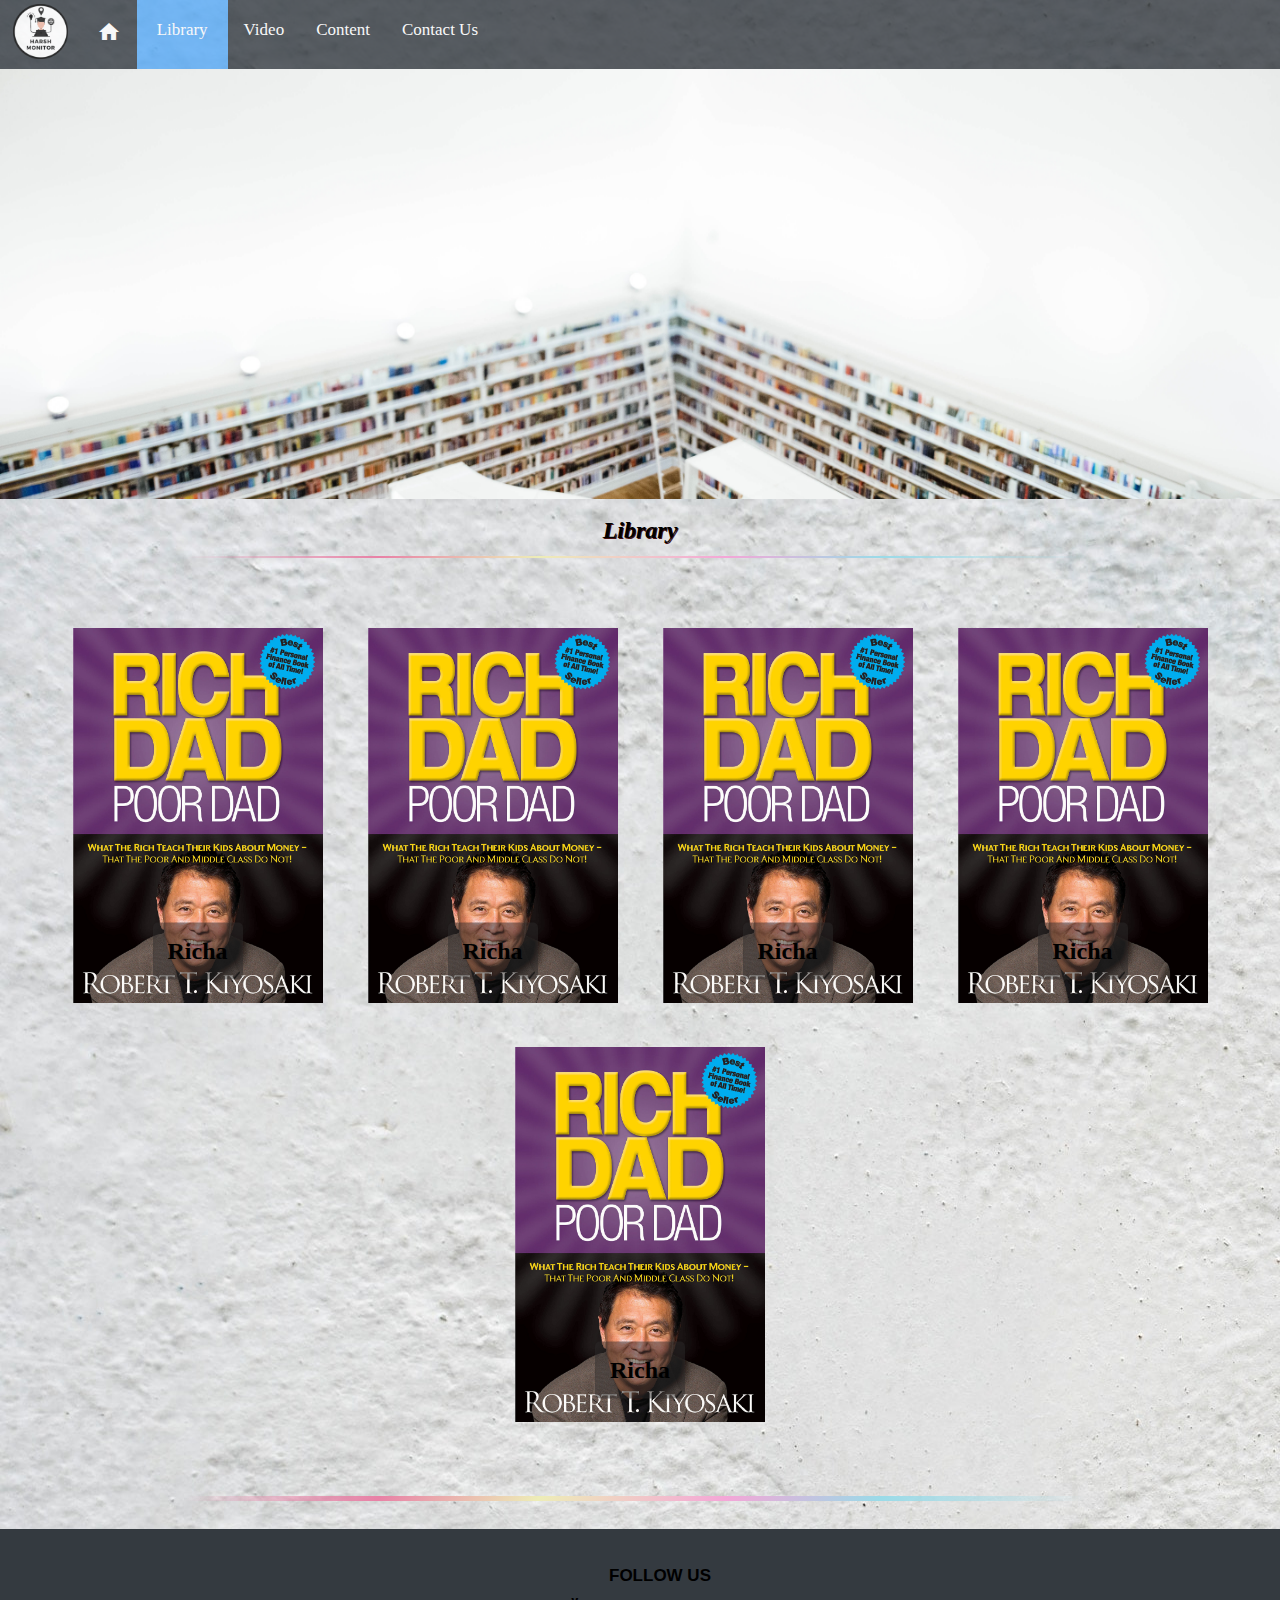
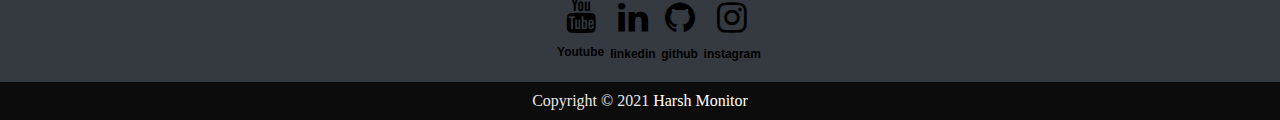
==== commit 67c4ec05: "add novels on main page" ====
--- a/collage_books.html
+++ b/collage_books.html
@@ -5,6 +5,7 @@
     <meta charset="UTF-8">
     <meta name="viewport" content="width=device-width, initial-scale=1.0">
     <title>library</title>
+    <link rel="shortcut icon" type="image/jpg" href="/image/favicon_io/favicon.ico"/>
     <link rel="stylesheet" href="css.css">
     <link rel="preconnect" href="https://fonts.gstatic.com">
     <link href="https://fonts.googleapis.com/css2?family=Roboto+Slab:wght@100&display=swap" rel="stylesheet">
@@ -157,6 +158,14 @@
         <ul class="center">
             FOLLOW US
             <div class="foot">
+                <a href="https://www.youtube.com/channel/UCL1h3tj4JX2JYzDTFpLzryA/videos">
+                    <div>
+                        <i class="fa fa-youtube size"></i>
+                        <p>Youtube</p>
+                    </div>
+                </a>
+           
+            <div class="foot">
                 <a href="https://www.linkedin.com/in/harsh-sahu-14397a20b/">
                     <div>
                         <i class="fa fa-linkedin size"></i>
--- a/ncss.css
+++ b/ncss.css
@@ -339,10 +339,13 @@
   .block1{
     padding: 20px;
     margin:  0px;
-    display: flex;
     background-repeat: no-repeat;
     background-size:cover;
     height: 100vh;
+    /* display: flex; */
+}
+.lib-block{
+
 }
 .block1 div{
     margin: auto;
@@ -353,7 +356,7 @@
     
     padding: 20px;
     margin:  0px;
-    display: flex;
+    /* display: flex; */
     background-repeat: no-repeat;
     background-size:cover;
     height: 100vh;
@@ -367,7 +370,7 @@
 .block3{
     padding: 20px;
     margin:  0px;
-    display: flex;
+    /* display: flex; */
     background-repeat: no-repeat;
     background-size:cover;
     height: 100vh;
@@ -572,7 +575,7 @@
   .imgbox:hover{
     box-shadow: 5px 5px 5px  rgb(65, 63, 63);
     cursor: pointer;
-    transform: scale(1.1);   
+    /* transform: scale(1.1);    */
   }
 
 .imgbox img{
@@ -875,8 +878,6 @@
 #doddle{
   width: 20%;
   height: 20%;
-  /* display: ; */
-  position: ;
   align-self: flex-end;
   margin-bottom: -20px;
 }
